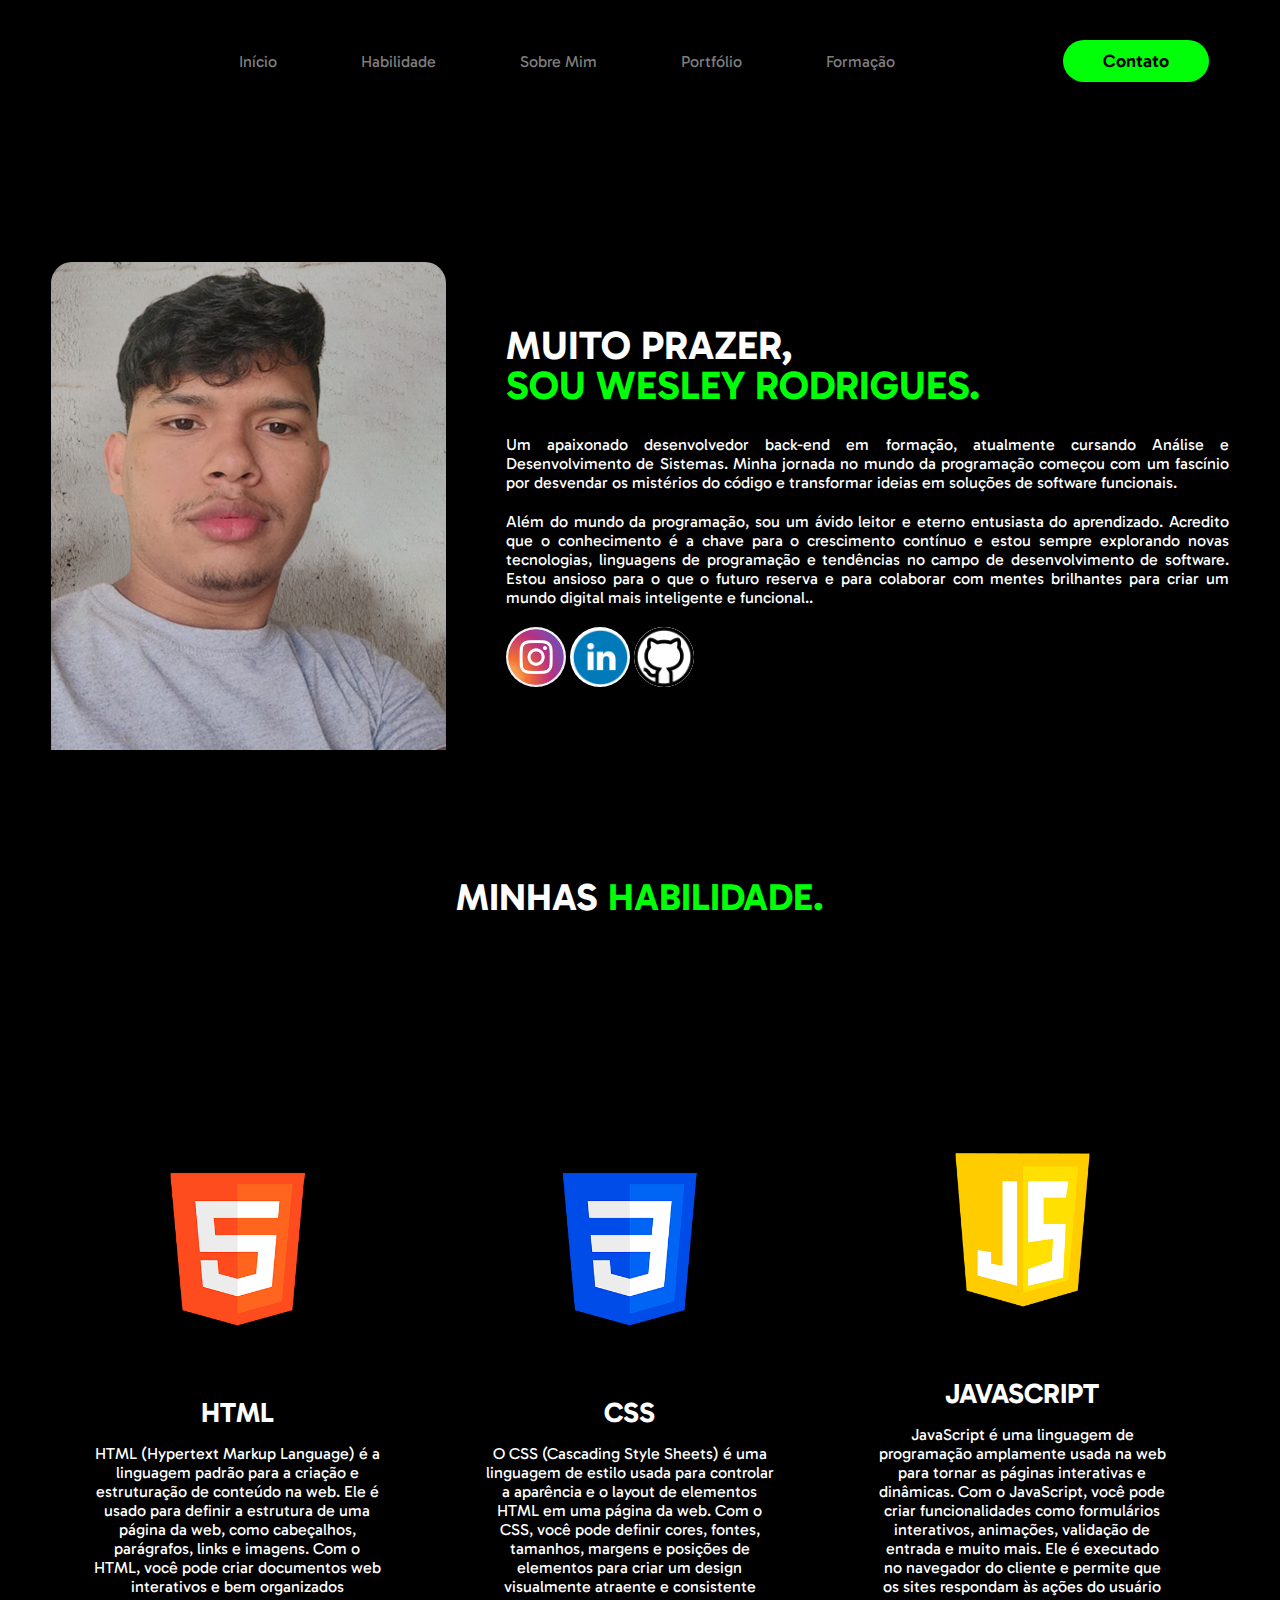
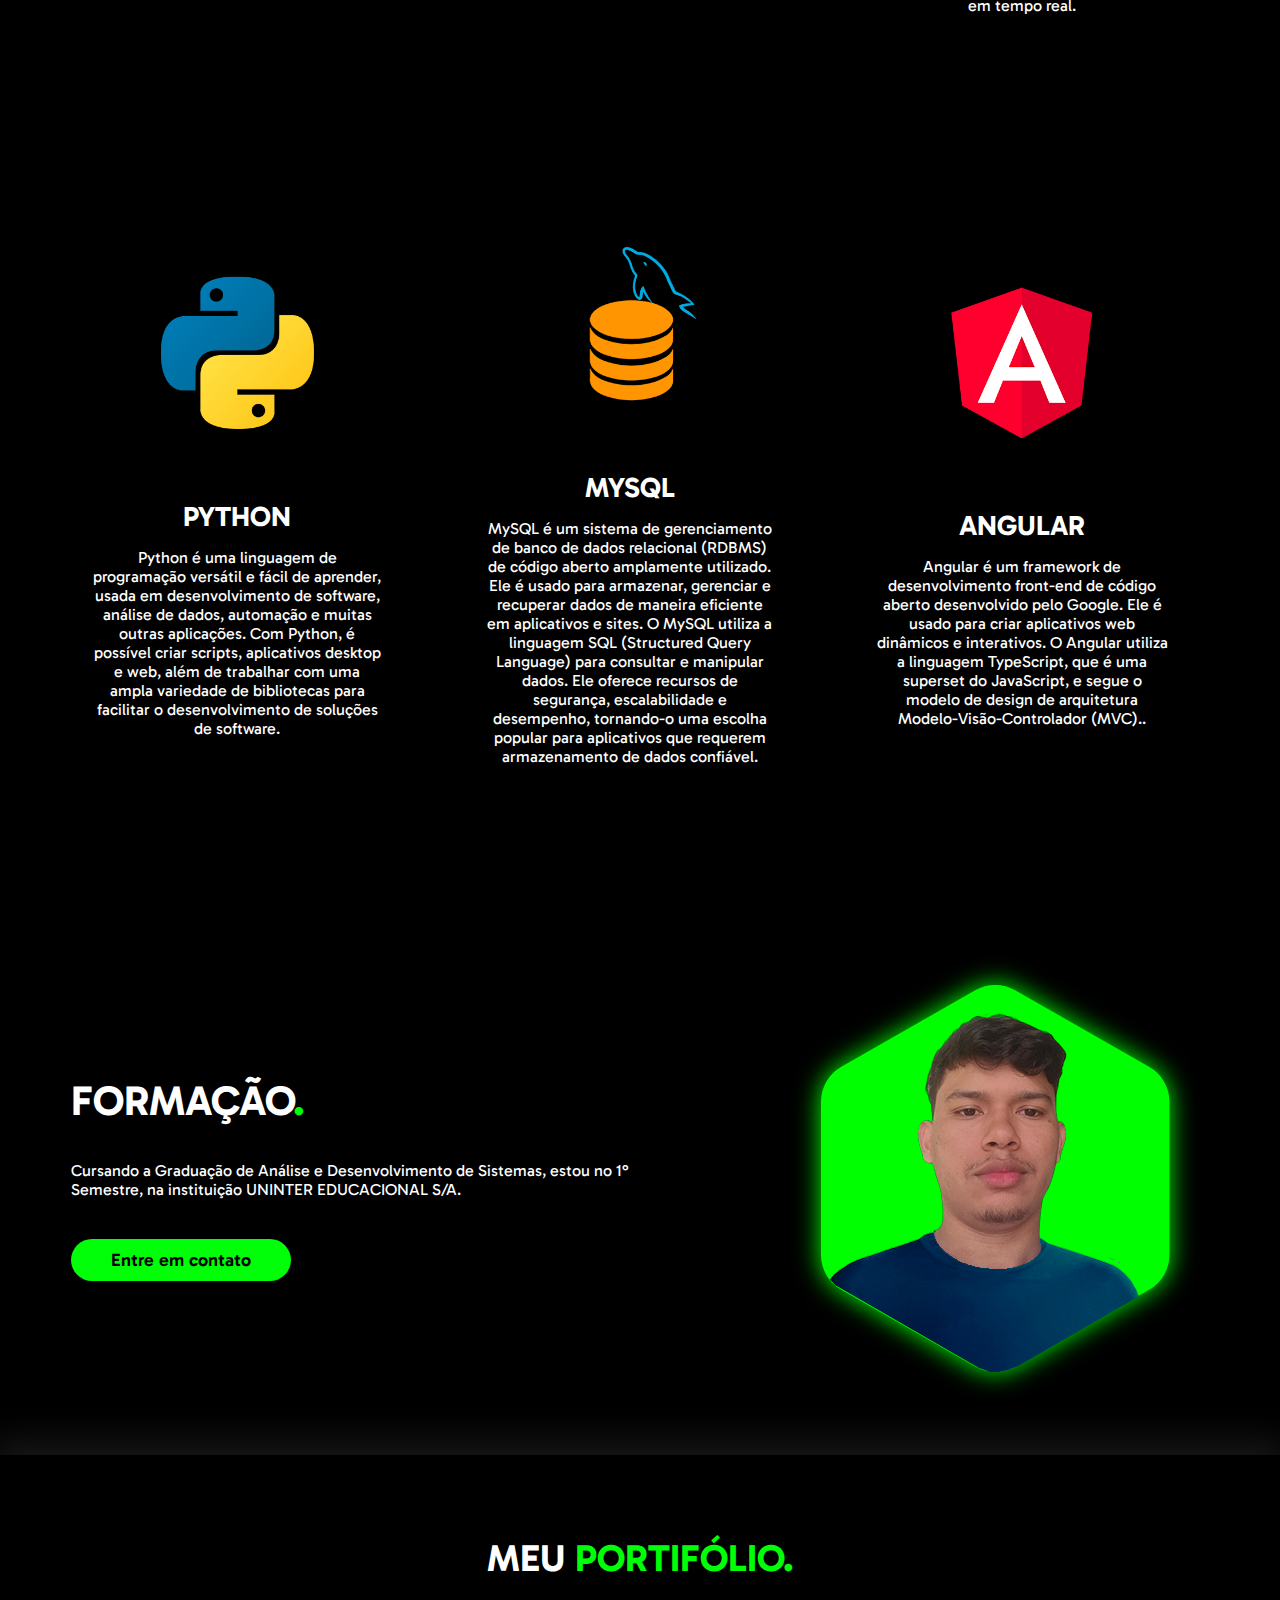
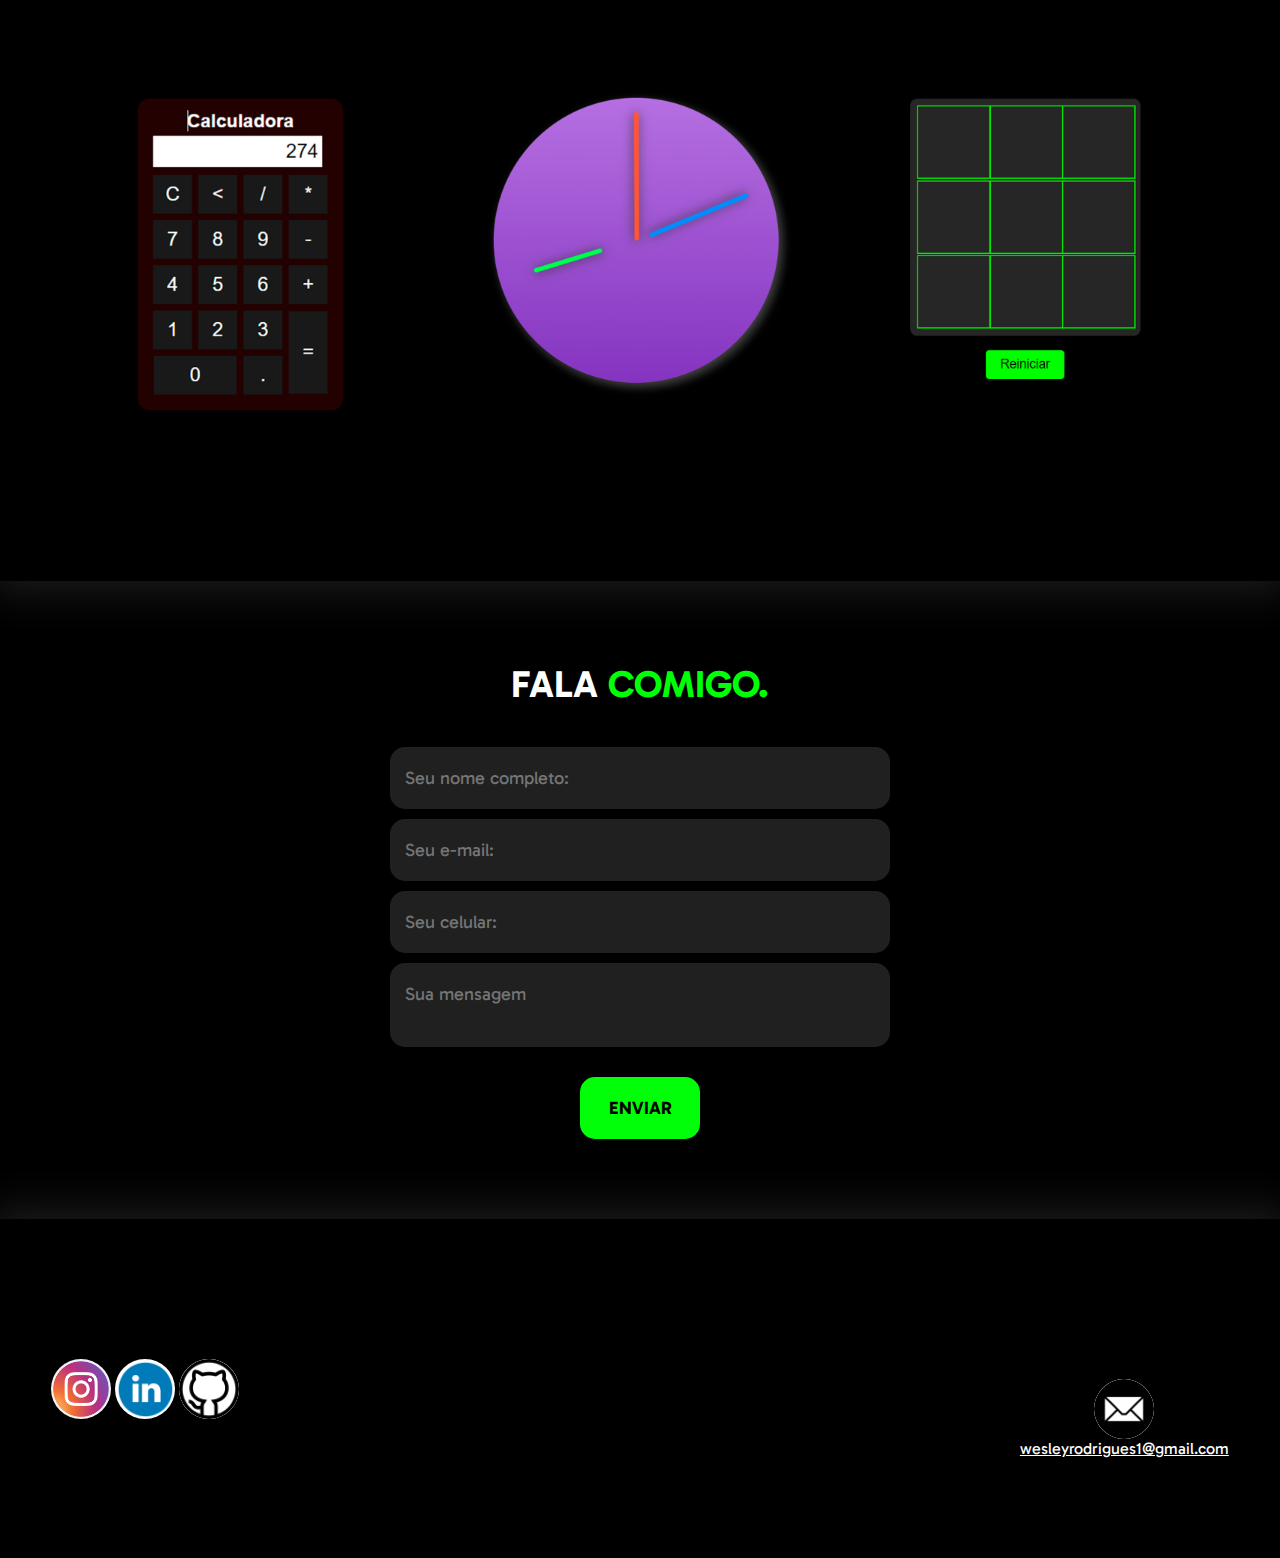
==== index.html @ 0418d6aa "fist commit" ====
<!DOCTYPE html>
<html lang="pt-br">
<head>
    <meta charset="UTF-8">
    <meta name="viewport" content="width=device-width, initial-scale=1.0">
    <!--GOOGLE FONTS-->
    <!-- Links para importar fontes do Google Fonts -->

    <link rel="preconnect" href="https://fonts.googleapis.com">
<link rel="preconnect" href="https://fonts.gstatic.com" crossorigin>
<link href="https://fonts.googleapis.com/css2?family=Gabarito:wght@400;500;600;700;800;900&display=swap" rel="stylesheet">

    <!--FIM GOOLE FONTS-->
    <link rel="stylesheet" href="style.css"> <!-- Importação de um arquivo CSS externo chamado "style.css" -->
    <title>Portfólio pessoal</title>
</head>
<body>
    
    <header>
         <!-- Botão de contato que leva o usuário para a seção de formulário -->
        <div class="Interface">
            <div class="logo">
            </div><!--logo-->
            
            
            <nav class="menu-desktop"> <!--logo-->

                <ul>
                    <li><a href="index.html">Início</a></li> <!-- Link para a página inicial -->
                    <li><a href="#habilidade">Habilidade</a></li> <!-- Link âncora para a seção de habilidades -->
                    <li><a href="#txt-sobre">Sobre Mim</a></li> <!-- Link âncora para a seção "Sobre mim" -->
                    <li><a href="#portfolio">Portfólio</a></li> <!-- Link âncora para a seção de portfólio -->
                    <li><a href="#formacao">Formação</a></li> <!-- Link âncora para a seção de formação -->
                </ul>
            </nav>

            <div class="btn-contato">
                <a href="#titulo">
                    <button>Contato</button>
                </a>

            </div><!--btn-contato-->

        </div> <!--interface-->
    </header> 

    <main> <!-- Conteúdo principal da página -->

         <!-- Seção "Sobre mim" -->
        <section class="sobre-mim">
            <div class="interface">
                <div class="flex">
                    <div class="img-sobre">
                        <img src="imagens/foto.png" alt="">

                    </div> <!--img-sobre--> 

                    <div class="txt-sobre" id="txt-sobre">
                        <h2>MUITO PRAZER, <span>SOU WESLEY RODRIGUES.</span></h2>
                        <p>Um apaixonado desenvolvedor back-end em formação, atualmente cursando Análise e Desenvolvimento de Sistemas.
                            Minha jornada no mundo da programação começou com um fascínio por desvendar os mistérios do código e transformar
                            ideias em soluções de software funcionais.
                        </p>
                        <p>Além do mundo da programação, sou um ávido leitor e eterno entusiasta do aprendizado. Acredito que o 
                            conhecimento é a chave para o crescimento contínuo e estou sempre explorando novas tecnologias, linguagens 
                            de programação e tendências no campo de desenvolvimento de software. Estou ansioso para o que o futuro reserva 
                            e para colaborar com mentes brilhantes para criar um mundo 
                            digital mais inteligente e funcional.. </p>
                        <div class="btn-social">
                            <a href="https://www.instagram.com/wrgwesley/" target="_blank"><img src="imagens/instagram.png" alt="instagram"></a>
                            <a href="https://www.linkedin.com/in/wesley-rodrigues-gama-008994190/" target="_blank"><img src="imagens/linkedin.png" alt="linkedin"></a>
                            <a href="https://github.com/WesleyRodrigues1/Iniciando-em-Python" target="_blank"><img src="imagens/GitHub-Mark.png" alt="github"></a>
                        </div><!--btn-social--> 

                    </div><!--txt-sobre--> 

                </div> <!--flex--> 

            </div><!--interface--> 

        </section> <!--sobre-mim--> 



       
        <!-- Seção "Habilidades" -->
        <section class="especialidade" id="habilidade"> 
            <div class="interface">
                <h2 class="titulo"> MINHAS <SPAn>HABILIDADE.</SPAn> </h2>
                <div class="flex">
                    <div class="especialidade-box">
                        <img src="imagens/html.png" alt="">
                        <h3>HTML</h3>
                        <p>HTML (Hypertext Markup Language) é a linguagem padrão para a criação 
                            e estruturação de conteúdo na web. Ele é usado para definir a 
                            estrutura de uma página da web, como cabeçalhos, parágrafos, 
                            links e imagens. Com o HTML, você pode criar documentos web 
                            interativos e bem organizados</p>
                    </div> <!--especialidade-box-->

                    <div class="especialidade-box">
                        <img src="imagens/css.png" alt="">
                        <h3>CSS</h3>
                        <p>O CSS (Cascading Style Sheets) é uma linguagem de 
                            estilo usada para controlar a aparência e o layout de elementos 
                            HTML em uma página da web. Com o CSS, você pode definir cores, fontes, 
                            tamanhos, margens e posições de elementos para criar um design 
                            visualmente atraente e consistente</p>
                    </div> <!--especialidade-box-->

                    <div class="especialidade-box">
                        <img src="imagens/java.png" alt="">
                        <h3>JAVASCRIPT</h3>
                        <p>JavaScript é uma linguagem de programação amplamente usada na 
                            web para tornar as páginas interativas e dinâmicas. 
                            Com o JavaScript, você pode criar funcionalidades como 
                            formulários interativos, animações, validação de entrada e 
                            muito mais. Ele é executado no navegador do cliente e permite 
                            que os sites respondam às ações do usuário em tempo real.</p>
                    </div> <!--especialidade-box-->
                    <div class="especialidade-box">
                        <img src="imagens/python.png" alt="">
                        <h3>PYTHON</h3>
                        <p>Python é uma linguagem de programação versátil e fácil de aprender, 
                            usada em desenvolvimento de software, análise de dados, automação 
                            e muitas outras aplicações. Com Python, é possível criar scripts, 
                            aplicativos desktop e web, além de trabalhar com uma ampla variedade 
                            de bibliotecas para facilitar o desenvolvimento de soluções de software.</p>
                    </div> <!--especialidade-box-->
                    <div class="especialidade-box">
                        <img src="imagens/sql.png" alt="">
                        <h3>MYSQL</h3>
                        <p>MySQL é um sistema de gerenciamento de banco de dados relacional (RDBMS) 
                            de código aberto amplamente utilizado. Ele é usado para armazenar, 
                            gerenciar e recuperar dados de maneira eficiente em aplicativos e sites. 
                            O MySQL utiliza a linguagem SQL (Structured Query Language) para consultar 
                            e manipular dados. Ele oferece recursos de segurança, escalabilidade e 
                            desempenho, tornando-o uma escolha popular para aplicativos que 
                            requerem armazenamento de dados confiável.</p>
                    </div> <!--especialidade-box-->
                    <div class="especialidade-box">
                        <img src="imagens/angular.png" alt="">
                        <h3>ANGULAR</h3>
                        <p>Angular é um framework de desenvolvimento front-end de código aberto 
                            desenvolvido pelo Google. Ele é usado para criar aplicativos web dinâmicos e interativos. 
                            O Angular utiliza a linguagem TypeScript, que é uma superset do JavaScript, e segue o modelo 
                            de design de arquitetura Modelo-Visão-Controlador (MVC)..</p>
                    </div> <!--especialidade-box-->

                    
                </div> <!--flex-->
            </div><!--interface-->
        </section> <!--especialidade-->
        <!-- Seção "Formação" -->
        <section class="topo-do-site" id="formacao">
            <div class="Interface">
                <div class="flex">
                    <div class="txt-topo-site">
                        <h1>FORMAÇÃO<span>.</span></h1>
                        <p>Cursando a Graduação de Análise e Desenvolvimento de Sistemas, estou no 1° Semestre,
                            na instituição UNINTER EDUCACIONAL S/A.                           
                        </p>

                        <div class="btn-contato">
                            <a href="#titulo"><button>Entre em contato</button></a>
                        </div>
                    </div><!--txt=topo-site-->
                    
                    <div class="img-topo-site">
                        <img src="imagens/pessoa.png" alt="pessoa">

                    </div> <!--img-topo-site-->          
                </div><!--flex"-->
            </div> <!--interface-->
        </section><!--topo-do-site--> 

        <section class="portfolio" id="portfolio">
            <div class="interface">
                <h2 class="titulo"> MEU <SPAn>PORTIFÓLIO.</SPAn> </h2>
                <div class="flex">
                    <a href="calculadora.html">
                        <div class="img-port" style="background-image: url(imagens/imagem1.png); "> </div></a>
                        
                    <a href="relogio.html">
                        <div class="img-port" style="background-image: url(imagens/relogio.png);"></div></a>
                    <a href="jogovelha.html">
                        <div class="img-port" style="background-image: url(imagens/velha.png);"></div></a>
                      
                    

                </div> <!--flex-->

            </div><!--interface--> 
        </section><!--Portfolio--> 
        <!-- Formulário onde os visitantes podem entrar em contato com você -->
        <section class="formulario">
            <div class="interface">
                <h2 class="titulo" id="titulo"> FALA <SPAn>COMIGO.</SPAn> </h2>
                <form action="">
                    <input type="text" name="" id="" placeholder="Seu nome completo:" required>
                    <input type="text" name="" id="" placeholder="Seu e-mail:" required>
                    <input type="text" name="" id="" placeholder="Seu celular:">
                    <textarea name="" id=""  placeholder="Sua mensagem" required></textarea>
                    <div class="btn-enviar">
                        <input type="submit" value="ENVIAR">

                    </div><!--btn-enviare-->


                </form> <!--interface-->

            </div><!--interface--> 
        </section><!--formulario--> 

    </main>

    <footer>
        <div class="interface">
                <div class="line-footer">
                    <div class="flex">               
                        <div class="btn-social">
                            <a href="https://www.instagram.com/wrgwesley/" target="_blank"><img src="imagens/instagram.png" alt="instagram"></a>
                            <a href="https://www.linkedin.com/in/wesley-rodrigues-gama-008994190/" target="_blank"><img src="imagens/linkedin.png" alt="linkedin"></a>
                            <a href="https://github.com/WesleyRodrigues1/Iniciando-em-Python" target="_blank"><img src="imagens/GitHub-Mark.png" alt="github"></a>
                        </div><!--btn-social--> 

                        <div class="line-footer">
                            <p> 
                                <a href=""></a>
                                <img src="imagens/email.png" alt=""> <a href="mailto:wesleyrodrigues1@gmail.com">wesleyrodrigues1@gmail.com</a>
                                
                            </p>
                    </div>

                    </div><!--line-footer--> 
            </div><!--line-footer--> 

        </div> <!--interface--> 
    </footer>

    


</body>
</html>
---- style.css ----
/* Estilo geral */
* {
    margin: 0;
    padding: 0;
    box-sizing: border-box;
    font-family: 'Gabarito', cursive;
  }
  
  body {
    background-color: #000;
  }
  
  .Interface {
    max-width: 1280px;
    margin: 0 auto;
    padding: 0 20px;
  }
  
  .flex {
    display: flex;
    margin-top: 60px;
  }
  
  .btn-contato button {
    padding: 10px 40px;
    font-size: 18px;
    font-weight: 600;
    background-color: #00FF08;
    border: 0;
    border-radius: 30px;
    cursor: pointer;
  }
  
  h2.titulo {
    color: #FFF;
    font-size: 38px;
    text-align: center;
  }
  
  h2.titulo span {
    color: #00FF08;
  }
  
  /* Estilo do cabeçalho */
  header {
    padding: 40px 4%;
  }
  
  header > .Interface {
    display: flex;
    align-items: center;
    justify-content: space-between;
  }
  
  header a {
    color: #7D7D7D;
    text-decoration: none;
    display: inline-block;
    transition: 0.2s;
  }
  
  header a:hover {
    color: #FFF;
    transform: scale(1.05);
  }
  
  header nav ul {
    list-style-type: none;
  }
  
  header nav ul li {
    display: inline-block;
    padding: 0 40px;
  }
  
  .btn-contato button:hover {
    box-shadow: 0 0 8px #f8f8f8;
  }
  
  /* Estilo do topo do site */
  section.topo-do-site {
    padding: 40px 4%;
  }
  
  section.topo-do-site .flex {
    align-items: center;
    align-content: center;
    gap: 90px;
  }
  
  .topo-do-site h1 {
    color: #ffff;
    font-size: 42px;
    line-height: 40px;
  }
  
  .topo-do-site .txt-topo-site h1 span {
    color: #00FF08;
  }
  
  .topo-do-site .txt-topo-site p {
    color: #ffff;
    margin: 40px 0;
  }
  
  /* Estilo das especialidades */
  section.especialidade {
    padding: 40px 4%;
  }
  
  section.especialidade .flex {
    display: flex;
    flex-wrap: wrap;
    gap: 20px;
    align-items: center;
  }
  
  .especialidade .especialidade-box {
    color: #FFF;
    padding: 40px;
    border-radius: 20px;
    margin-top: 45px;
    transition: 0.2s;
    text-align: center;
    width: calc(33.33% - 20px);
  }
  
  .especialidade .especialidade-box:hover {
    transform: scale(1.05);
    box-shadow: 0 0 8px #FFF;
  }
  
  .especialidade .flex img {
    max-width: 100%;
    height: auto;
  }
  
  .especialidade .especialidade-box h3 {
    font-size: 28px;
    margin: 15px 0;
  }
  
  /* Estilo do sobre */
  section.sobre-mim {
    padding: 80px 4%;
  }
  
  section.sobre-mim .flex {
    align-items: center;
    gap: 60px;
  }
  
  .sobre-mim .txt-sobre {
    color: #FFF;
  }
  
  .sobre-mim .txt-sobre h2 {
    font-size: 40px;
    line-height: 40px;
    margin-bottom: 30px;
  }
  
  .sobre-mim .txt-sobre h2 span {
    color: #00FF08;
    display: block;
  }
  
  .sobre-mim .txt-sobre p {
    margin: 20px 0;
    text-align: justify;
  }
  
  .btn-social img {
    width: 60px;
    height: 60px;
    border-radius: 50%;
    background-color: #ffffff;
    line-height: 100px;
    border: none;
    margin: 10px;
    margin: 0 auto;
  }
  
  .btn-social img:hover {
    transform: scale(1.2);
    box-shadow: 0 0 8px #FFF;
    transition: 0.2s;
  }
  
  /* Estilo do portfólio */
  section.portfolio {
    padding: 80px 4%;
    box-shadow: 0 0 40px 10px #ffffff1d;
  }
  
  section.portfolio .flex {
    justify-content: space-around;
  }
  
  .img-port {
    width: 360px;
    height: 460px;
    background-size: cover;
    background-position: 100% 0%;
    transition: 8s;
    cursor: pointer;
    border-radius: 40px;
  }
  
  .img-port:hover {
    background-position: 100% 100%;
  }
  
  /* Estilo do formulário de contato */
  section.formulario {
    padding: 80px 4%;
  }
  
  form {
    max-width: 500px;
    margin: 0 auto;
    display: flex;
    justify-content: center;
    flex-direction: column;
    gap: 10px;
    margin-top: 40px;
  }
  
  form input,
  form textarea {
    width: 100%;
    background-color: #202020;
    border: 0;
    outline: 0;
    padding: 20px 15px;
    border-radius: 15px;
    color: #FFF;
    font-size: 18px;
  }
  
  form textarea {
    resize: none;
    max-height: 200px;
  }
  
  form .btn-enviar {
    margin-top: 20px;
    text-align: center;
  }
  
  form .btn-enviar input {
    width: 120px;
    background-color: #00FF08;
    color: #000;
    font-weight: 700;
    cursor: pointer;
  }
  
  .btn-enviar input:hover {
    transform: scale(1.05);
    box-shadow: 0 0 8px #FFF;
    transition: 0.2s;
  }
  
  /* Estilo do rodapé */
  footer {
    padding: 60px 4%;
    box-shadow: 0 0 40px 10px #ffffff1d;
  }
  
  footer .flex {
    justify-content: space-between;
    flex-direction: row; /* Ajustado para dispositivos maiores */
  }
  
  footer .line-footer {
    padding: 20px 0;
    border-bottom: 2px #00FF08;
  }
  
  footer .line-footer p img {
    width: 60px;
    height: 60px;
    border-radius: 50%;
    background-color: #ffffff;
    line-height: 100px;
    border: none;
    margin: 10px;
    display: block;
    margin: 0 auto;
  }
  
  footer .line-footer p a {
    color: #FFF;
  }
  
  

  /* Estilo geral */
/* ... (seu CSS existente) ... */

/* Estilos para telas menores (tablets e smartphones) */
@media screen and (max-width: 767px) {
    body {
      font-size: 14px; /* Reduza o tamanho da fonte para telas menores */
    }
  
    .Interface {
      padding: 0 10px; /* Reduza o padding para telas menores */
    }
  
    /* Estilo do cabeçalho para telas menores */
    header {
      padding: 20px 4%;
    }
  
    header nav ul li {
      padding: 0 10px; /* Reduza o espaçamento dos itens do menu para telas menores */
    }
  
    .btn-contato button {
      font-size: 16px; /* Reduza o tamanho do botão para telas menores */
    }

    
  
    /* Estilo das especialidades para telas menores */
    section.especialidade .especialidade-box {
      padding: 20px; /* Reduza o padding das caixas de especialidades */
      width: calc(50% - 20px); /* Faça duas colunas em vez de três para telas menores */
    }
  
    /* Estilo do sobre para telas menores */
    section.sobre-mim {
        padding: 40px 4%; /* Reduza o preenchimento da seção para telas menores */
      }
    
      section.sobre-mim .flex {
        flex-direction: column; /* Alinhe os elementos verticalmente em telas menores */
        gap: 20px;
        text-align: center;
      }
    
      .sobre-mim .txt-sobre h2 {
        font-size: 32px; /* Reduza o tamanho da fonte do título para telas menores */
        margin-bottom: 20px; /* Reduza a margem inferior do título para telas menores */
      }
    
      .sobre-mim .txt-sobre p {
        margin: 10px 0; /* Reduza a margem do parágrafo para telas menores */
      }
    
  
    .btn-social img {
      width: 40px; /* Reduza o tamanho dos ícones sociais para telas menores */
      height: 40px;
    }
  
    /* Estilo do portfólio para telas menores */
    section.portfolio {
        padding: 40px 4%; /* Reduza o preenchimento da seção para telas menores */
      }
    
      section.portfolio .flex {
        flex-direction: column; /* Alinhe os elementos verticalmente em telas menores */
        gap: 20px;
        text-align: center;
      }
    
      .img-port {
        width: 100%; /* Faça as imagens ocuparem 100% da largura para telas menores */
        height: 300px; /* Ajuste a altura das imagens para telas menores */
        border-radius: 20px; /* Reduza o raio do border-radius para telas menores */
      }
    
      .img-port:hover {
        background-position: 100% 100%;
      }
    
      section.topo-do-site {
        padding: 20px 4%; /* Reduza o preenchimento da seção para telas menores */
      }
    
      section.topo-do-site .flex {
        flex-direction: column; /* Alinhe os elementos verticalmente em telas menores */
        gap: 20px;
        text-align: center;
      }
    
      .topo-do-site h1 {
        font-size: 28px; /* Reduza o tamanho da fonte para telas menores */
      }
    
      .topo-do-site .txt-topo-site h1 span {
        font-size: 20px; /* Reduza o tamanho do span para telas menores */
      }
    
      .topo-do-site .txt-topo-site p {
        margin: 20px 0; /* Reduza a margem para telas menores */
      }
  
    /* Estilo do formulário de contato para telas menores */
    section.formulario form {
      max-width: 100%; /* Faça o formulário ocupar toda a largura da tela */
    }
  
    /* Estilo do rodapé para telas menores */
    footer .flex {
      flex-direction: column; /* Altere a direção dos itens para coluna em telas menores */
    }
  
    footer .line-footer p img {
      width: 40px; /* Reduza o tamanho dos ícones sociais no rodapé */
      height: 40px;
    }
  
  
}
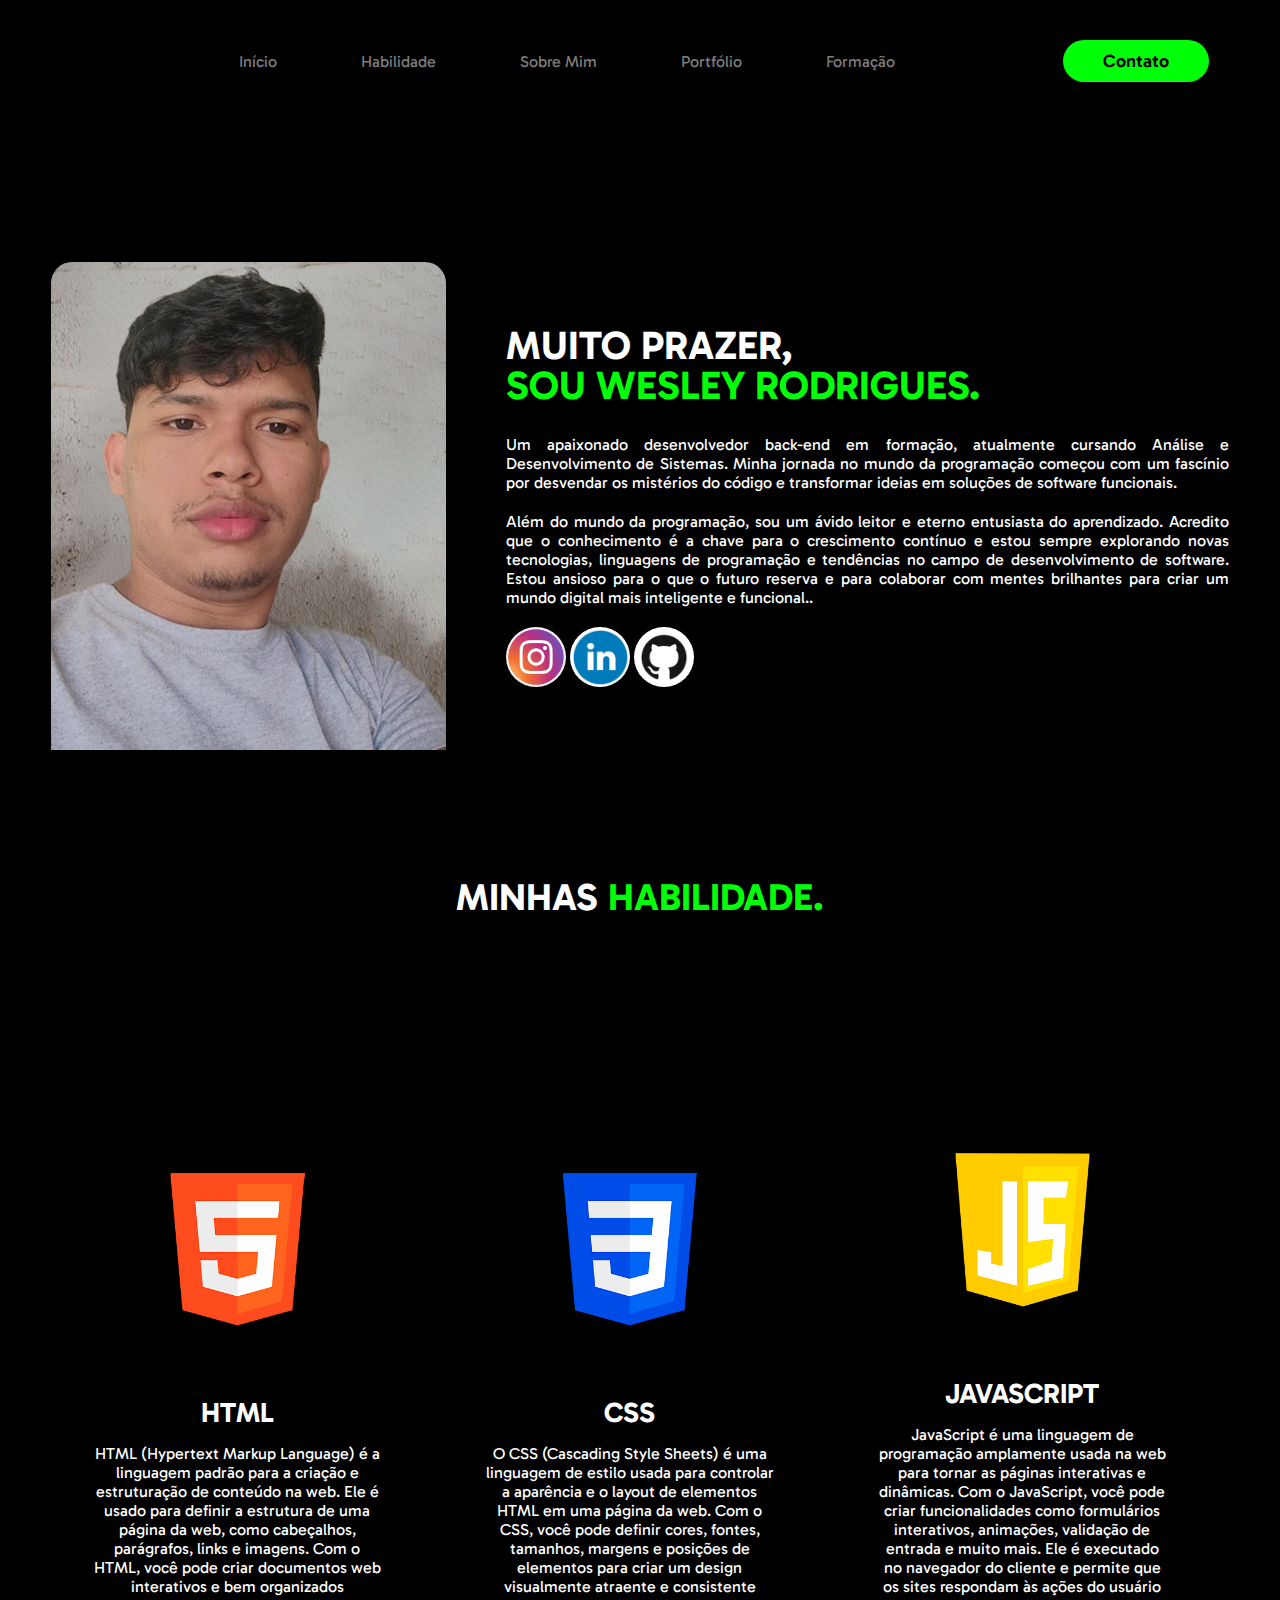
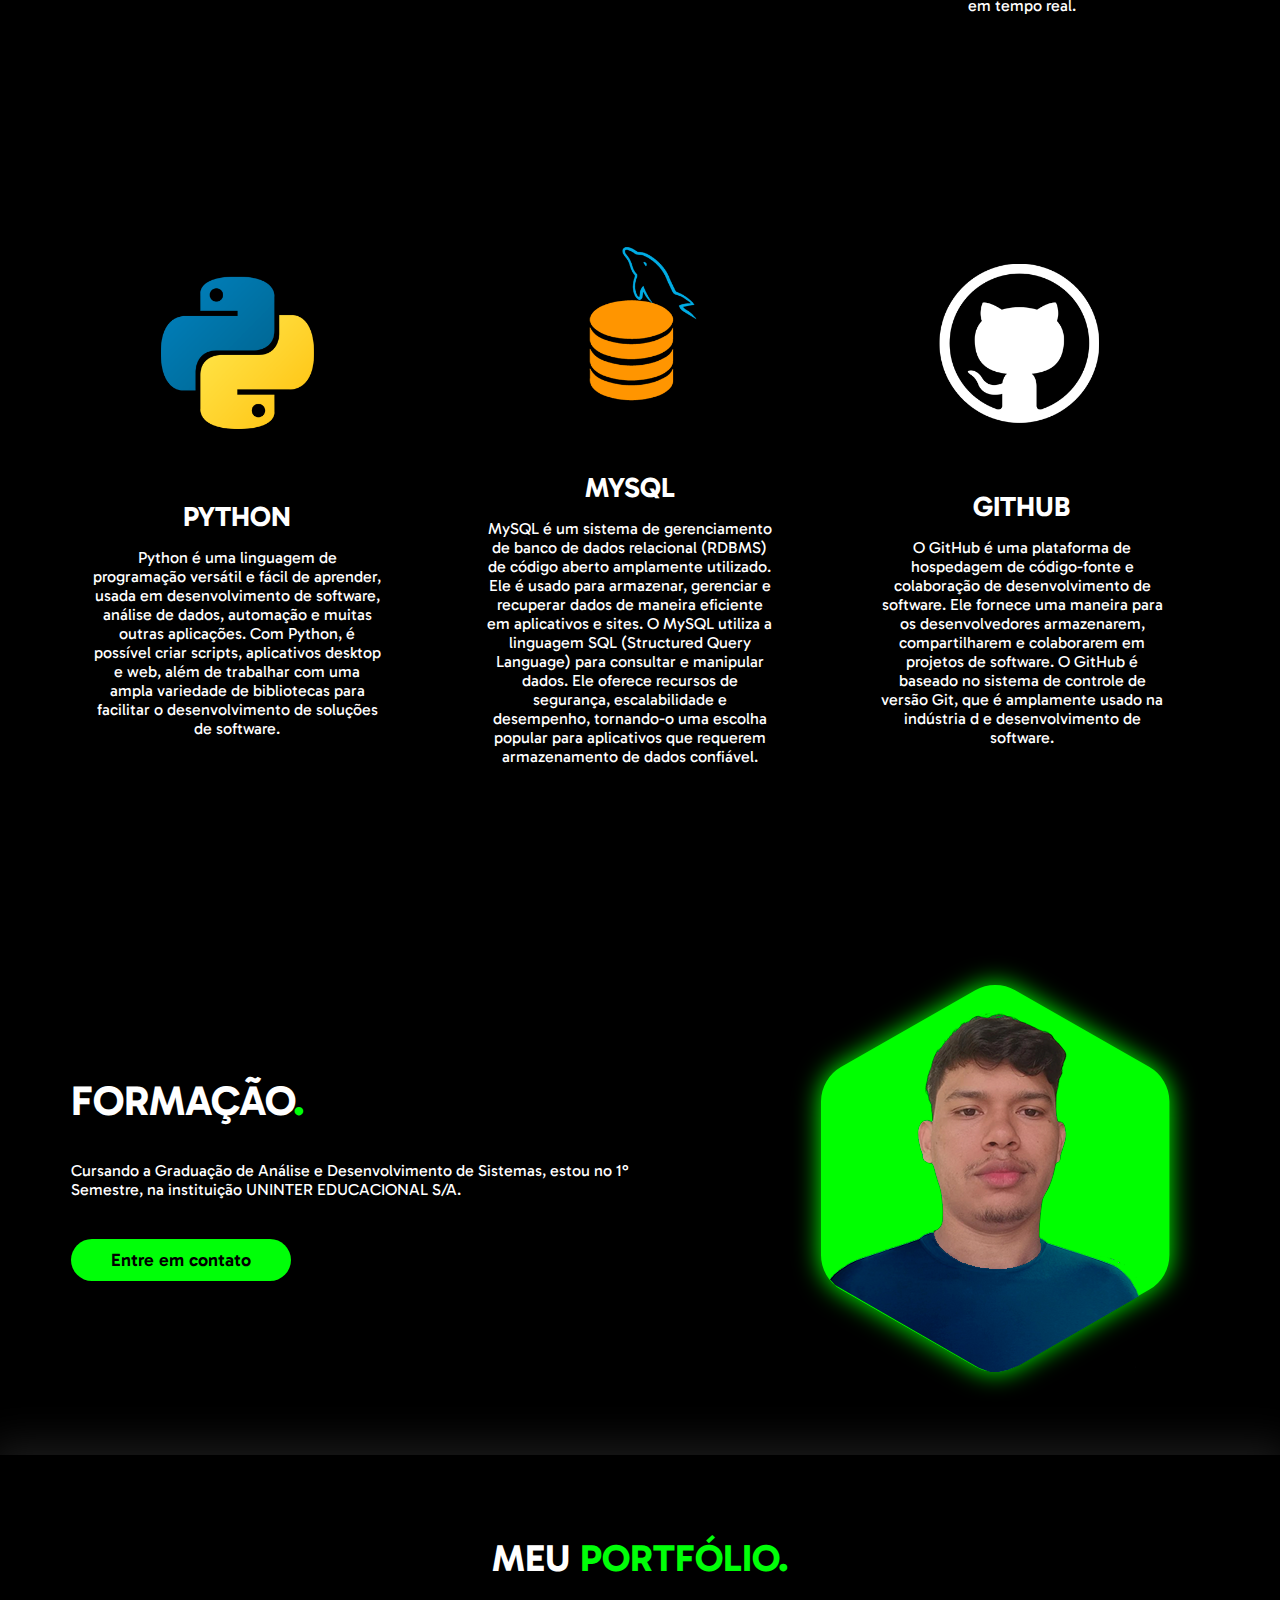
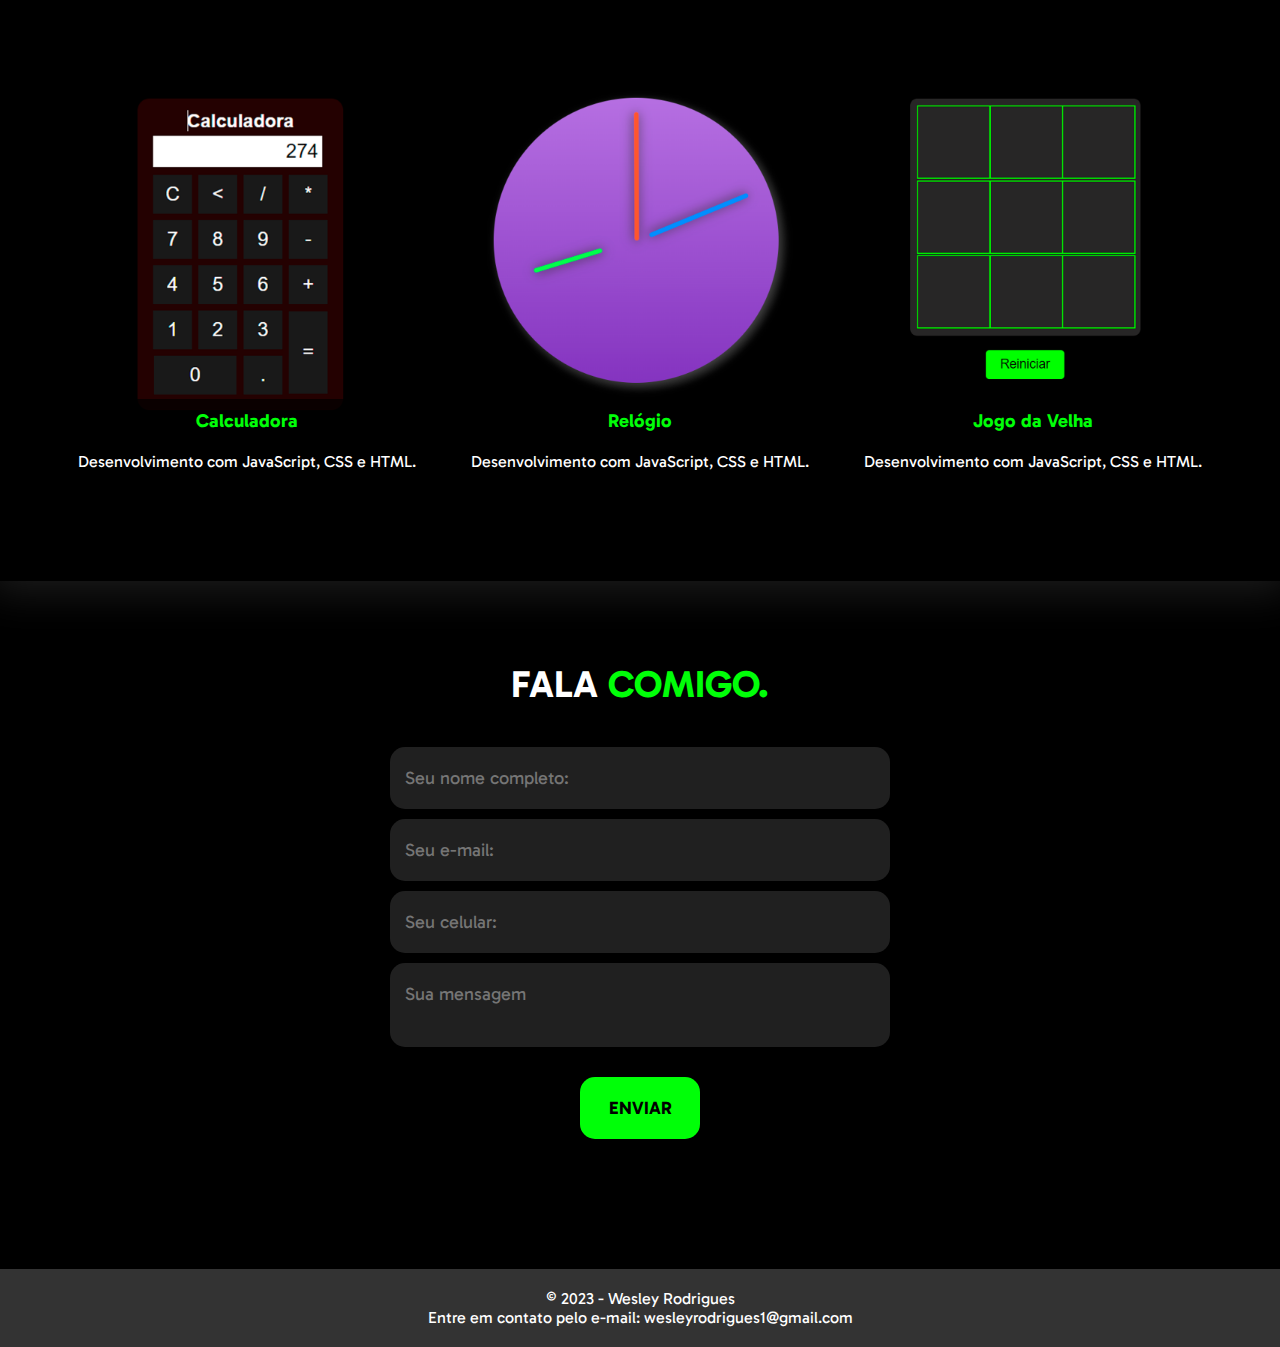
==== commit cca9bbab: "Mudei tudo não gostei das coisas anteiros, agora o formulario ta funcionando" ====
--- a/index.html
+++ b/index.html
@@ -12,7 +12,7 @@
 
     <!--FIM GOOLE FONTS-->
     <link rel="stylesheet" href="style.css"> <!-- Importação de um arquivo CSS externo chamado "style.css" -->
-    <title>Portfólio pessoal</title>
+    <title>Portfólio-Wesley-Rodrigues</title>
 </head>
 <body>
     
@@ -69,7 +69,7 @@
                         <div class="btn-social">
                             <a href="https://www.instagram.com/wrgwesley/" target="_blank"><img src="imagens/instagram.png" alt="instagram"></a>
                             <a href="https://www.linkedin.com/in/wesley-rodrigues-gama-008994190/" target="_blank"><img src="imagens/linkedin.png" alt="linkedin"></a>
-                            <a href="https://github.com/WesleyRodrigues1/Iniciando-em-Python" target="_blank"><img src="imagens/GitHub-Mark.png" alt="github"></a>
+                            <a href="https://github.com/WesleyRodrigues1" target="_blank"><img src="imagens/GitHub.png" alt="github"></a>
                         </div><!--btn-social--> 
 
                     </div><!--txt-sobre--> 
@@ -79,9 +79,6 @@
             </div><!--interface--> 
 
         </section> <!--sobre-mim--> 
-
-
-
        
         <!-- Seção "Habilidades" -->
         <section class="especialidade" id="habilidade"> 
@@ -139,12 +136,15 @@
                             requerem armazenamento de dados confiável.</p>
                     </div> <!--especialidade-box-->
                     <div class="especialidade-box">
-                        <img src="imagens/angular.png" alt="">
-                        <h3>ANGULAR</h3>
-                        <p>Angular é um framework de desenvolvimento front-end de código aberto 
-                            desenvolvido pelo Google. Ele é usado para criar aplicativos web dinâmicos e interativos. 
-                            O Angular utiliza a linguagem TypeScript, que é uma superset do JavaScript, e segue o modelo 
-                            de design de arquitetura Modelo-Visão-Controlador (MVC)..</p>
+                        <img src="imagens/GitHub-Mark.png" alt="">
+                        <h3>GITHUB</h3>
+                        <p>O GitHub é uma plataforma de hospedagem de código-fonte e colaboração de 
+                        desenvolvimento de software. Ele fornece uma maneira para os desenvolvedores 
+                        armazenarem, compartilharem e colaborarem em projetos de software. O GitHub é 
+                        baseado no sistema de controle de versão Git, que é amplamente usado na indústria d
+                        e desenvolvimento de software.
+
+                        </p>
                     </div> <!--especialidade-box-->
 
                     
@@ -176,31 +176,48 @@
 
         <section class="portfolio" id="portfolio">
             <div class="interface">
-                <h2 class="titulo"> MEU <SPAn>PORTIFÓLIO.</SPAn> </h2>
+                <h2 class="titulo">MEU <span>PORTFÓLIO.</span></h2>
                 <div class="flex">
                     <a href="calculadora.html">
-                        <div class="img-port" style="background-image: url(imagens/imagem1.png); "> </div></a>
-                        
+                        <div class="img-port" style="background-image: url(imagens/imagem1.png);">
+                            <div class="text-container">
+                                <h3>Calculadora</h3>
+                                <p>Desenvolvimento com JavaScript, CSS e HTML.</p>
+                            </div>
+                        </div>
+                    </a>
                     <a href="relogio.html">
-                        <div class="img-port" style="background-image: url(imagens/relogio.png);"></div></a>
+                        <div class="img-port" style="background-image: url(imagens/relogio.png);">
+                            <div class="text-container">
+                                <h3>Relógio</h3>
+                                <p>Desenvolvimento com JavaScript, CSS e HTML.</p>
+                            </div>
+                        </div>
+                    </a>
                     <a href="jogovelha.html">
-                        <div class="img-port" style="background-image: url(imagens/velha.png);"></div></a>
-                      
-                    
-
-                </div> <!--flex-->
-
-            </div><!--interface--> 
-        </section><!--Portfolio--> 
+                        <div class="img-port" style="background-image: url(imagens/velha.png);">
+                            <div class="text-container">
+                                <h3>Jogo da Velha</h3>
+                                <p>Desenvolvimento com JavaScript, CSS e HTML.</p>
+                            </div>
+                        </div>
+                    </a>
+                </div> <!-- flex -->
+            </div><!-- interface -->
+        </section><!-- Portfolio -->
+        
+        
         <!-- Formulário onde os visitantes podem entrar em contato com você -->
         <section class="formulario">
             <div class="interface">
                 <h2 class="titulo" id="titulo"> FALA <SPAn>COMIGO.</SPAn> </h2>
-                <form action="">
-                    <input type="text" name="" id="" placeholder="Seu nome completo:" required>
-                    <input type="text" name="" id="" placeholder="Seu e-mail:" required>
+                <form action="https://formsubmit.co/wesleyrodriguesgama1@gmail.com" method="POST">
+                    <input type="text" name="name" id="" placeholder="Seu nome completo:" required>
+                    <input type="text" name="email" id="" placeholder="Seu e-mail:" required>
                     <input type="text" name="" id="" placeholder="Seu celular:">
-                    <textarea name="" id=""  placeholder="Sua mensagem" required></textarea>
+                    <input type="hidden" name="_captcha" value="false">
+                    <input type="hidden" name="_next" value="https://portfoliowesleyrodrigues.netlify.app/obrigado.html">
+                    <textarea name="message" id=""  placeholder="Sua mensagem" required></textarea>
                     <div class="btn-enviar">
                         <input type="submit" value="ENVIAR">
 
@@ -215,31 +232,8 @@
     </main>
 
     <footer>
-        <div class="interface">
-                <div class="line-footer">
-                    <div class="flex">               
-                        <div class="btn-social">
-                            <a href="https://www.instagram.com/wrgwesley/" target="_blank"><img src="imagens/instagram.png" alt="instagram"></a>
-                            <a href="https://www.linkedin.com/in/wesley-rodrigues-gama-008994190/" target="_blank"><img src="imagens/linkedin.png" alt="linkedin"></a>
-                            <a href="https://github.com/WesleyRodrigues1/Iniciando-em-Python" target="_blank"><img src="imagens/GitHub-Mark.png" alt="github"></a>
-                        </div><!--btn-social--> 
-
-                        <div class="line-footer">
-                            <p> 
-                                <a href=""></a>
-                                <img src="imagens/email.png" alt=""> <a href="mailto:wesleyrodrigues1@gmail.com">wesleyrodrigues1@gmail.com</a>
-                                
-                            </p>
-                    </div>
-
-                    </div><!--line-footer--> 
-            </div><!--line-footer--> 
-
-        </div> <!--interface--> 
-    </footer>
-
-    
-
-
+        <p>&copy; 2023 - Wesley Rodrigues</p>
+        <p>Entre em contato pelo e-mail: <a href="mailto:wesleyrodrigues1@gmail.com">wesleyrodrigues1@gmail.com</a></p>
+    </footer>               
 </body>
 </html>--- a/style.css
+++ b/style.css
@@ -191,13 +191,14 @@
   section.portfolio {
     padding: 80px 4%;
     box-shadow: 0 0 40px 10px #ffffff1d;
-  }
-  
-  section.portfolio .flex {
+}
+
+section.portfolio .flex {
     justify-content: space-around;
-  }
-  
-  .img-port {
+}
+
+.img-port {
+    position: relative; /* Adicione position relative para os elementos pai */
     width: 360px;
     height: 460px;
     background-size: cover;
@@ -205,11 +206,41 @@
     transition: 8s;
     cursor: pointer;
     border-radius: 40px;
-  }
-  
-  .img-port:hover {
+    text-align: center; /* Adicionado para centralizar o texto */
+    display: flex;
+    flex-direction: column;
+    justify-content: flex-end;
+    padding: 20px 0; /* Espaçamento entre a imagem e o texto */
+}
+
+.img-port p,
+.img-port h3 {
+    margin: 0; /* Remova o espaço extra acima e abaixo do texto */
+    background: rgba(0, 0, 0, 0.7); /* Fundo escuro para o texto */
+    color: white; /* Cor do texto */
+    padding: 10px; /* Espaçamento interno do texto */
+    border-radius: 0 0 40px 40px; /* Cantos arredondados no fundo do texto */
+    transition: background-color 0.3s; /* Transição de fundo para suavizar as alterações */
+    position: relative; /* Adicione position relative para os elementos filho */
+    z-index: 1; /* Defina uma camada z para garantir que o texto fique acima da imagem */
+}
+
+.img-port h3{
+  color: #00FF08;
+}
+
+.img-port:hover {
     background-position: 100% 100%;
-  }
+}
+
+.img-port:hover p,
+.img-port:hover h3 {
+    background: rgba(0, 0, 0, 0.9); /* Alteração de fundo no hover */
+    z-index: 2; /* Aumente a camada z para que o texto fique sobreposto à imagem no hover */
+}
+
+
+
   
   /* Estilo do formulário de contato */
   section.formulario {
@@ -264,35 +295,18 @@
   
   /* Estilo do rodapé */
   footer {
-    padding: 60px 4%;
-    box-shadow: 0 0 40px 10px #ffffff1d;
-  }
-  
-  footer .flex {
-    justify-content: space-between;
-    flex-direction: row; /* Ajustado para dispositivos maiores */
-  }
-  
-  footer .line-footer {
-    padding: 20px 0;
-    border-bottom: 2px #00FF08;
-  }
-  
-  footer .line-footer p img {
-    width: 60px;
-    height: 60px;
-    border-radius: 50%;
-    background-color: #ffffff;
-    line-height: 100px;
-    border: none;
-    margin: 10px;
-    display: block;
-    margin: 0 auto;
-  }
-  
-  footer .line-footer p a {
-    color: #FFF;
-  }
+    background-color: #333;
+    color: #fff;
+    padding: 20px;
+    text-align: center;
+    margin-top: 50px;
+  }
+
+  a {
+    text-decoration: none; /* Remove o sublinhado */
+    color: #FFF; /* Define a cor do texto para algo diferente do padrão de link */
+}
+
   
   
 
@@ -382,7 +396,7 @@
       }
     
       section.topo-do-site .flex {
-        flex-direction: column; /* Alinhe os elementos verticalmente em telas menores */
+        flex-direction: column-reverse; /* Alinhe os elementos verticalmente em telas menores */
         gap: 20px;
         text-align: center;
       }
